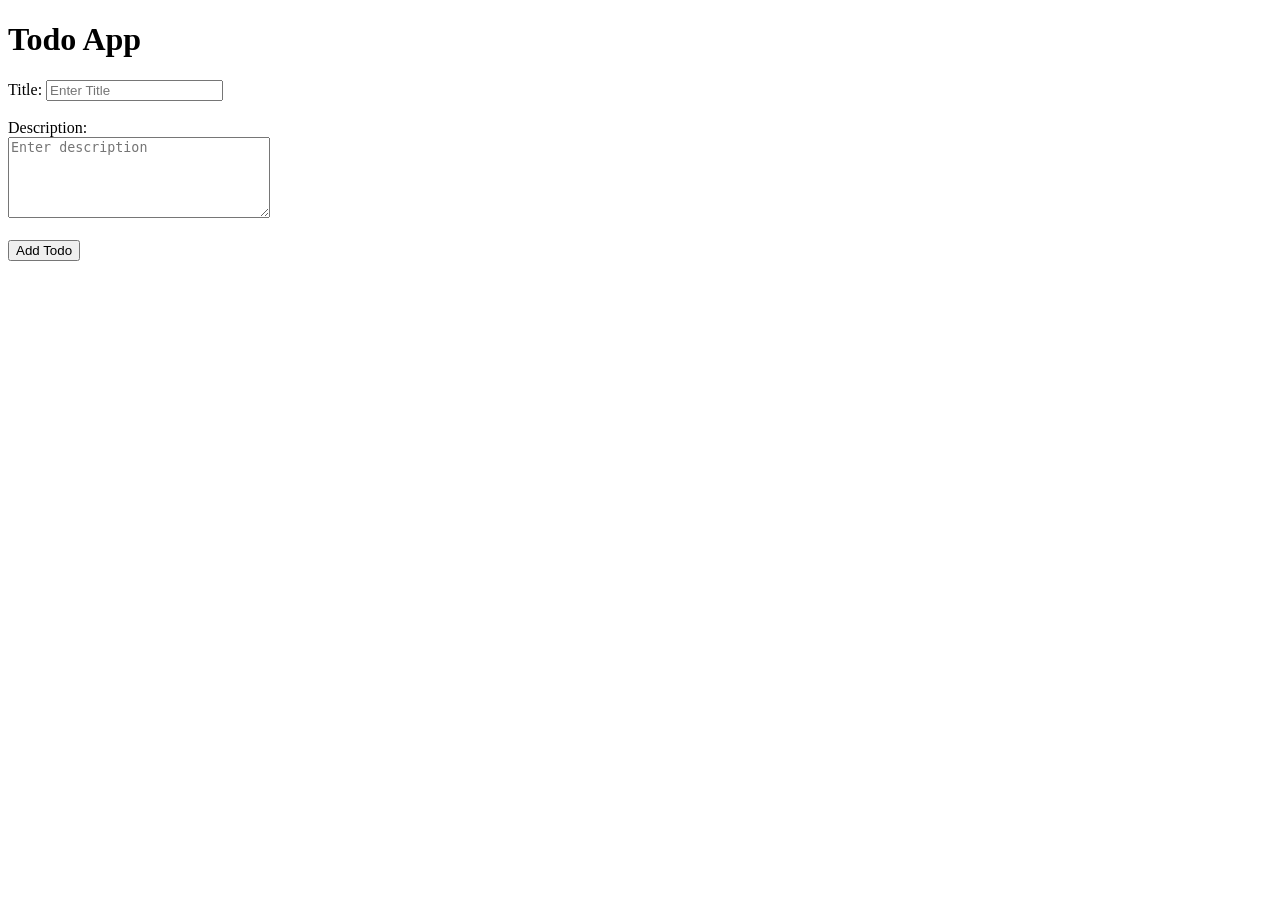
==== 29-06-26/index.html @ 6be3fc68 "Add initial HTML structure, JavaScript functionality, and CSS for Todo App" ====
<!DOCTYPE html>
<html lang="en">
<head>
    <meta charset="UTF-8">
    <meta name="viewport" content="width=device-width, initial-scale=1.0">
    <title>Todo App</title>
    <link rel="stylesheet" href="style.css">
</head>
<body>

    <h1>Todo App</h1>

    <form action="">
        <label for="title">Title:</label>
        <input
            type="text"
            id="title"
            name="title"
            placeholder="Enter Title"
            required
        >

        <br><br>

        <label for="des">Description:</label><br>
        <textarea
            id="des"
            name="description"
            placeholder="Enter description"
            rows="5"
            cols="30"
            required
        ></textarea>

        <br><br>

        <button id="button" type="submit">Add Todo</button>


    </form>

    <ol id="list">

    </ol>

    <script src="script.js"></script>

</body>
</html>
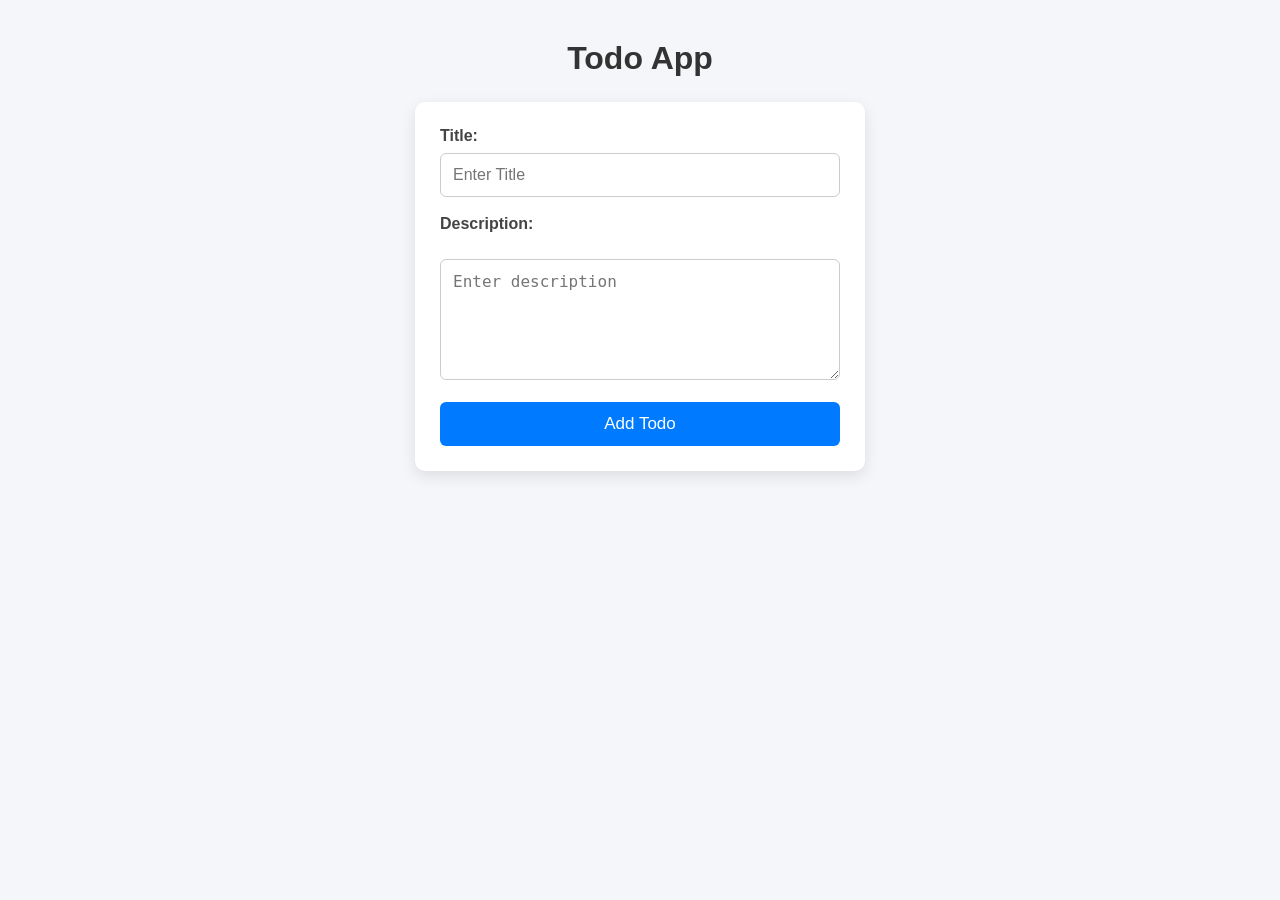
==== commit 22e26729: "Add initial HTML structure, CSS styles, and JavaScript functionality for event capturing example" ====
--- a/29-06-26/index.html
+++ b/29-06-26/index.html
@@ -10,7 +10,7 @@
 
     <h1>Todo App</h1>
 
-    <form action="">
+    <form id="todoForm">
         <label for="title">Title:</label>
         <input
             type="text"
@@ -34,14 +34,10 @@
 
         <br><br>
 
-        <button id="button" type="submit">Add Todo</button>
-
-
+        <button type="submit">Add Todo</button>
     </form>
 
-    <ol id="list">
-
-    </ol>
+    <ol id="list"></ol>
 
     <script src="script.js"></script>
 
--- a/29-06-26/style.css
+++ b/29-06-26/style.css
@@ -0,0 +1,98 @@
+/* Reset */
+* {
+    margin: 0;
+    padding: 0;
+    box-sizing: border-box;
+}
+
+/* Body */
+body {
+    font-family: Arial, Helvetica, sans-serif;
+    background: #f4f6f9;
+    display: flex;
+    flex-direction: column;
+    align-items: center;
+    padding: 40px 20px;
+}
+
+/* Heading */
+h1 {
+    color: #333;
+    margin-bottom: 25px;
+}
+
+/* Form */
+form {
+    background: #fff;
+    width: 100%;
+    max-width: 450px;
+    padding: 25px;
+    border-radius: 10px;
+    box-shadow: 0 5px 15px rgba(0, 0, 0, 0.1);
+}
+
+/* Labels */
+label {
+    display: block;
+    margin-bottom: 8px;
+    font-weight: bold;
+    color: #444;
+}
+
+/* Input & Textarea */
+input,
+textarea {
+    width: 100%;
+    padding: 12px;
+    border: 1px solid #ccc;
+    border-radius: 6px;
+    font-size: 16px;
+    outline: none;
+    transition: 0.3s;
+}
+
+input:focus,
+textarea:focus {
+    border-color: #007bff;
+    box-shadow: 0 0 5px rgba(0, 123, 255, 0.3);
+}
+
+/* Textarea */
+textarea {
+    resize: vertical;
+}
+
+/* Button */
+button {
+    width: 100%;
+    padding: 12px;
+    background: #007bff;
+    color: white;
+    border: none;
+    border-radius: 6px;
+    font-size: 17px;
+    cursor: pointer;
+    transition: 0.3s;
+}
+
+button:hover {
+    background: #0056b3;
+}
+
+/* Todo List */
+#list {
+    width: 100%;
+    max-width: 450px;
+    margin-top: 25px;
+    padding-left: 20px;
+}
+
+#list li {
+    background: white;
+    margin-bottom: 10px;
+    padding: 12px;
+    border-left: 5px solid #007bff;
+    border-radius: 6px;
+    box-shadow: 0 3px 8px rgba(0, 0, 0, 0.08);
+    word-wrap: break-word;
+}
